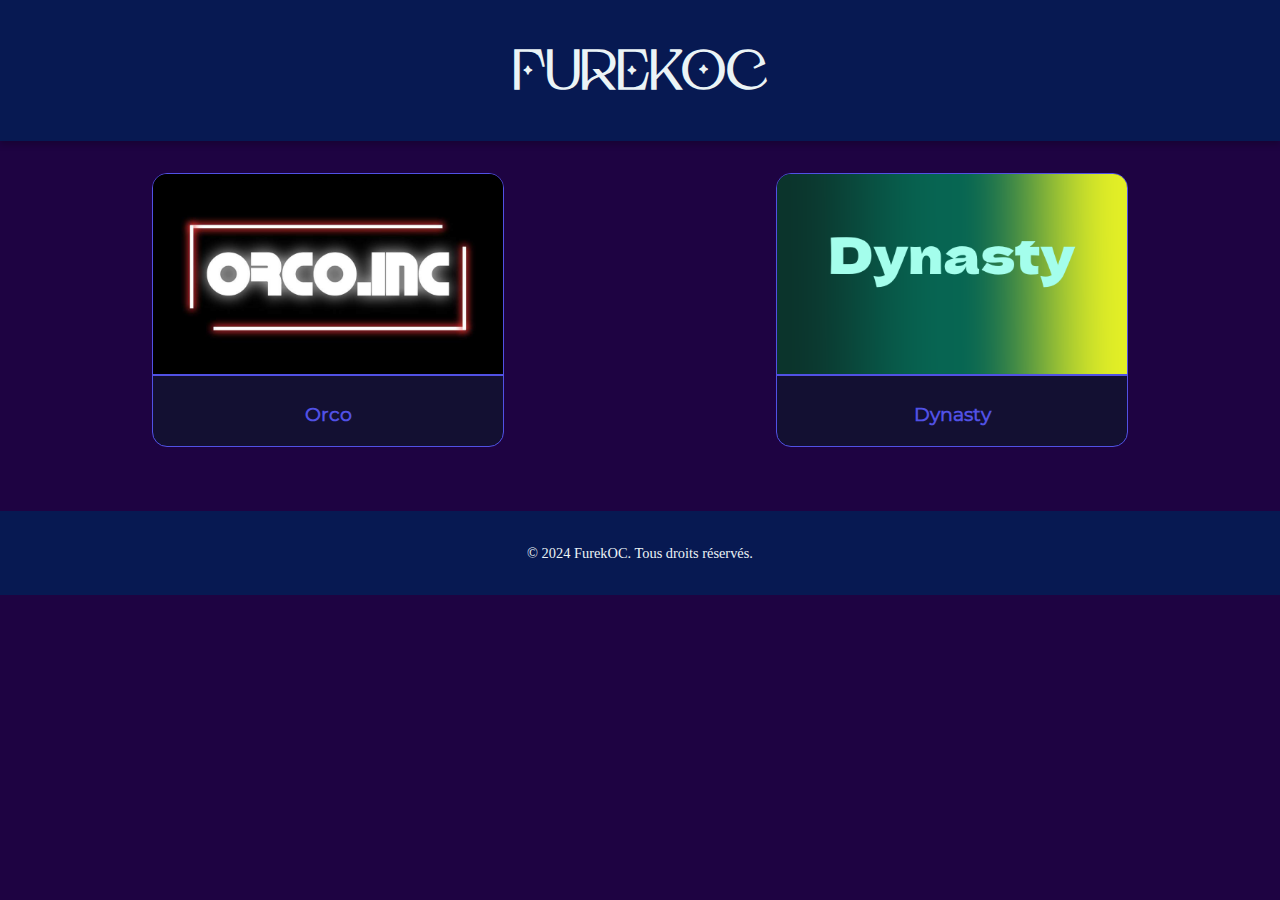
==== index.html @ ea84d24d "Mise a jour du site" ====
<!DOCTYPE html>
<html lang="fr">
<head>
    <meta charset="UTF-8">
    <meta name="viewport" content="width=device-width, initial-scale=1.0">
    <title>FurekOC</title>
    <link rel="stylesheet" href="styles.css">
</head>
<body>
    <header>
        <h1>FUREKOC</h1>
    </header>
    <main>
        <section id="univers">
            <div class="univers-item">
                <a href="Orco/Orco.html">
                    <img src="Orco/Orco.jpg" alt="Orco" class="univers-img">
                </a>
                <h2>Orco</h2>
            </div>
            <div class="univers-item">
                <a href="Dynasty/Dynasty.html">
                    <img src="Dynasty/Dynasty.png" alt="Univers 2" class="univers-img">
                </a>
                <h2>Dynasty</h2>
            </div>
        </section>
    </main>
    <footer>
        <p>&copy; 2024 FurekOC. Tous droits réservés.</p>
    </footer>
</body>
</html>
---- styles.css ----
/* Styles de base */
body {
    font-family: 'Garota', sans-serif;
    margin: 0;
    padding: 0;
    background-color: #1E0342;
    color: #EBF4F6;
    line-height: 1.6;
}

@font-face {
    font-family: 'Yipes';
    src: url('font/SVN-Yipes.woff2') format('woff2'),
         url('font/SVN-Yipes.woff') format('woff');
    font-weight: normal;
    font-style: normal;
}

@font-face {
    font-family: 'Garota';
    src: url('font/Montserrat-Regular.woff2') format('woff2'),
         url('font/Montserrat-Regular.woff') format('woff');
    font-weight: normal;
    font-style: normal;
}

/* Style du header */
header {
    background-color: #071952;
    color: #EBF4F6;
    text-align: center;
    padding: 2rem 0;
    box-shadow: 0 4px 6px rgba(0, 0, 0, 0.2);
}

header h1 {
    margin: 0;
    font-size: 3rem;
    font-family: 'Yipes', sans-serif;
}

/* Section des univers */
#univers {
    display: flex;
    flex-wrap: wrap;
    justify-content: center;
    gap: 2rem;
    padding: 2rem;
}

/* Élément d'univers */
.univers-item {
    margin: auto;
    text-align: center;
    transition: transform 0.3s ease, box-shadow 0.3s ease;
    max-width: 350px;
    border: 1px solid #5151E5;
    border-radius: 15px;
    overflow: hidden;
    background-color: #131032;
    width: 22rem
}

.univers-item:hover {
    transform: scale(1.05);
    box-shadow: 0 8px 15px rgba(0, 0, 0, 0.3);
}

/* Images */
.univers-img {
    width: 100%;
    height: 200px;
    object-fit: cover;
    border-bottom: 2px solid #5151E5;
}

.univers-item h2 {
    margin: 1rem 0;
    font-size: 1.2rem;
    color: #5151E5;
}

/* Footer */
footer {
    background-color: #071952;
    color: #EBF4F6;
    text-align: center;
    padding: 1rem 0;
    margin-top: 2rem;
    font-size: 0.9rem;
    font-family: ""
}

/* Responsive Design */
@media (max-width: 768px) {
    #univers {
        flex-direction: column;
        gap: 1rem;
    }
    
    .univers-img {
        height: 150px;
    }
}
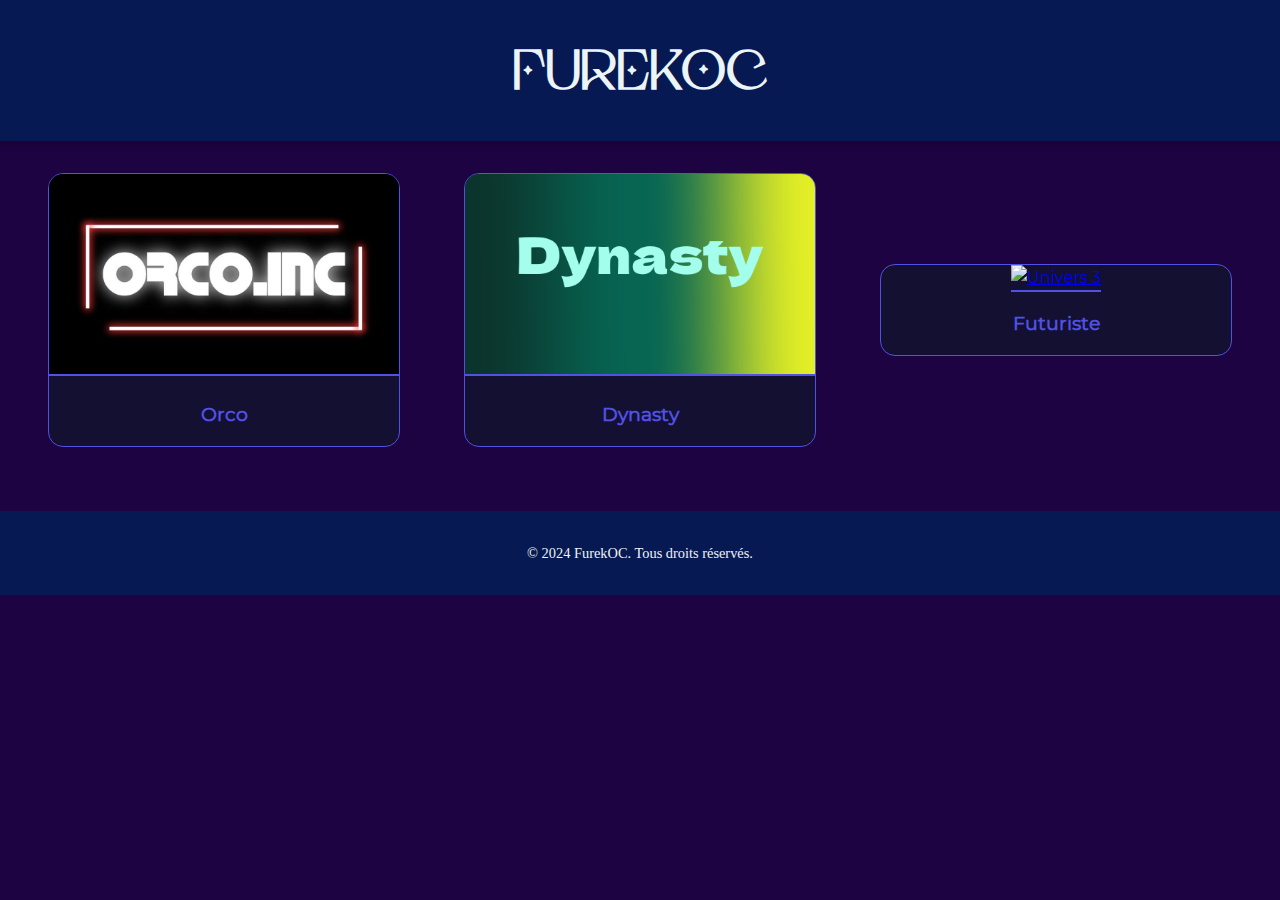
==== commit de0fe40e: "Ajout de Aeon Solan" ====
--- a/index.html
+++ b/index.html
@@ -24,6 +24,12 @@
                 </a>
                 <h2>Dynasty</h2>
             </div>
+            <div class="univers-item">
+                <a href="Futuriste/Futuriste.html">
+                    <img src="Futuriste/Futuriste.png" alt="Univers 3" class="univers-img">
+                </a>
+                <h2>Futuriste</h2>
+            </div>
         </section>
     </main>
     <footer>
